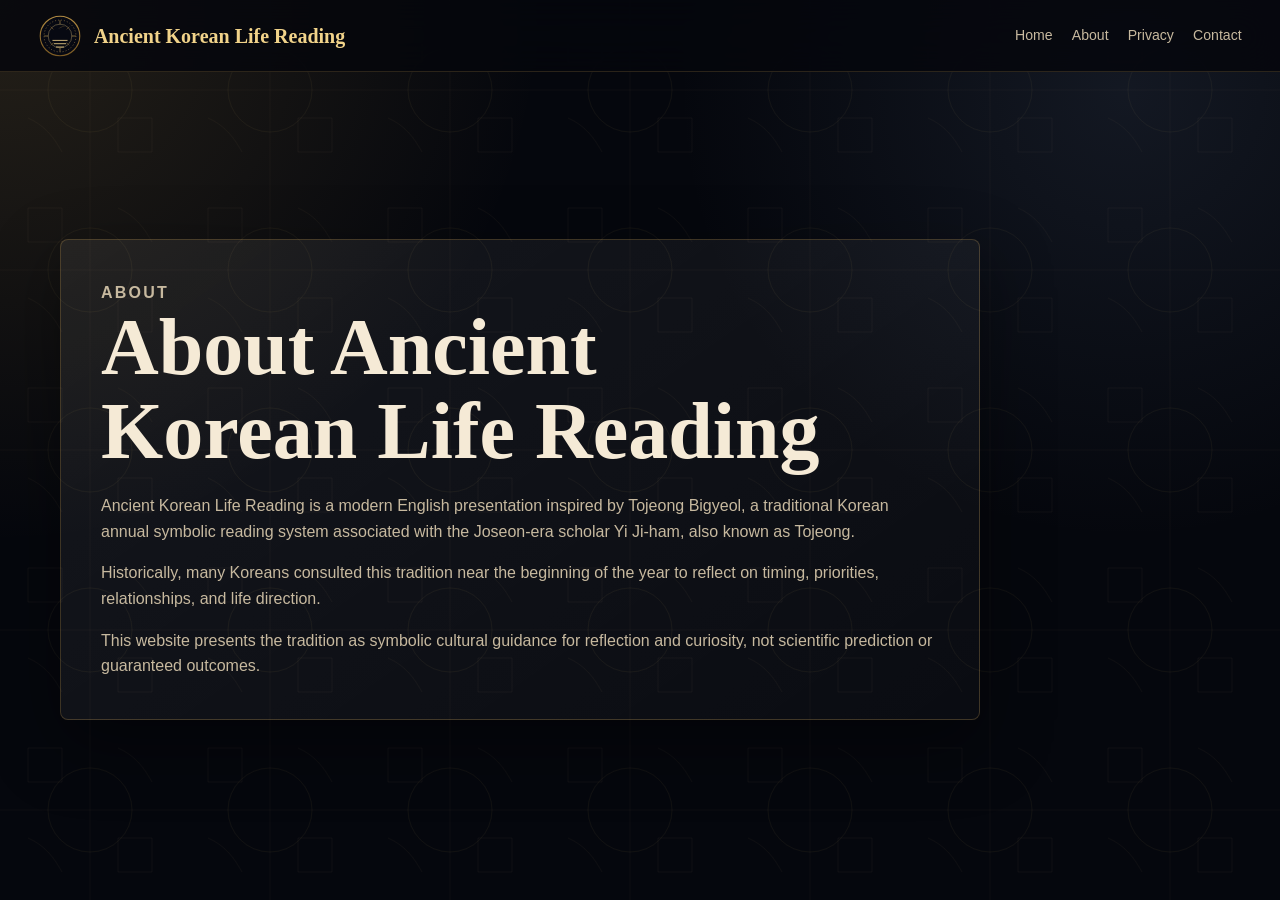
==== about.html @ e7ec469d "Add Phase 5 trust pages and monthly reading polish" ====
<!DOCTYPE html>
<html lang="en">
  <head>
    <meta charset="UTF-8" />
    <meta name="viewport" content="width=device-width, initial-scale=1.0" />
    <meta
      name="description"
      content="Learn about Ancient Korean Life Reading, a modern English presentation inspired by Tojeong Bigyeol and traditional Korean symbolic guidance."
    />
    <link rel="canonical" href="https://ancientkoreanlifereading.pages.dev/about.html" />
    <title>About Ancient Korean Life Reading</title>
    <link rel="stylesheet" href="/styles.css" />
  </head>
  <body class="static-page">
    <div class="page-shell">
      <header class="site-header" aria-label="Primary navigation">
        <a class="brand" href="/" aria-label="Ancient Korean Life Reading home">
          <img src="/assets/logo.svg" alt="" width="44" height="44" />
          <span>Ancient Korean Life Reading</span>
        </a>
        <nav class="site-nav" aria-label="Main menu">
          <a href="/">Home</a>
          <a href="/about.html">About</a>
          <a href="/privacy.html">Privacy</a>
          <a href="/contact.html">Contact</a>
        </nav>
      </header>
      <main class="static-main section-panel">
        <article class="prose static-prose">
          <p class="eyebrow">About</p>
          <h1>About Ancient Korean Life Reading</h1>
          <p>
            Ancient Korean Life Reading is a modern English presentation inspired by Tojeong Bigyeol, a
            traditional Korean annual symbolic reading system associated with the Joseon-era scholar Yi
            Ji-ham, also known as Tojeong.
          </p>
          <p>
            Historically, many Koreans consulted this tradition near the beginning of the year to reflect on
            timing, priorities, relationships, and life direction.
          </p>
          <p>
            This website presents the tradition as symbolic cultural guidance for reflection and curiosity,
            not scientific prediction or guaranteed outcomes.
          </p>
        </article>
      </main>
    </div>
  </body>
</html>
---- styles.css ----
:root {
  --bg: #05070d;
  --bg-soft: #0b1020;
  --panel: rgba(18, 22, 34, 0.78);
  --panel-strong: rgba(21, 25, 37, 0.94);
  --gold: #d7ad58;
  --gold-light: #f1d38a;
  --ivory: #f5ead6;
  --muted: #c7b99f;
  --line: rgba(215, 173, 88, 0.24);
  --shadow: 0 24px 70px rgba(0, 0, 0, 0.42);
  --max: 1160px;
}

* {
  box-sizing: border-box;
}

html {
  scroll-behavior: smooth;
  scroll-padding-top: 88px;
}

body {
  margin: 0;
  background:
    radial-gradient(circle at top left, rgba(215, 173, 88, 0.15), transparent 34rem),
    radial-gradient(circle at 88% 10%, rgba(101, 122, 157, 0.15), transparent 28rem),
    var(--bg) url("assets/pattern.svg");
  color: var(--ivory);
  font-family: "Cormorant Garamond", Georgia, "Times New Roman", serif;
  line-height: 1.6;
  overflow-x: hidden;
}

body.nav-open {
  overflow: hidden;
}

a {
  color: inherit;
  text-decoration: none;
}

img {
  display: block;
  max-width: 100%;
}

button,
input {
  font: inherit;
}

button,
input,
summary,
.symbol-card {
  -webkit-tap-highlight-color: transparent;
}

:focus-visible {
  outline: 3px solid rgba(241, 211, 138, 0.72);
  outline-offset: 3px;
}

.sr-only {
  position: absolute;
  width: 1px;
  height: 1px;
  padding: 0;
  margin: -1px;
  overflow: hidden;
  clip: rect(0, 0, 0, 0);
  white-space: nowrap;
  border: 0;
}

.page-shell {
  min-height: 100vh;
  overflow: hidden;
}

.site-header {
  position: sticky;
  top: 0;
  z-index: 20;
  display: flex;
  align-items: center;
  justify-content: space-between;
  gap: 1rem;
  padding: 0.85rem clamp(1rem, 3vw, 2.5rem);
  border-bottom: 1px solid rgba(215, 173, 88, 0.18);
  background: rgba(5, 7, 13, 0.84);
  backdrop-filter: blur(18px);
}

.brand {
  display: inline-flex;
  align-items: center;
  gap: 0.72rem;
  min-width: 0;
  color: var(--gold-light);
  font-weight: 700;
  letter-spacing: 0;
}

.brand span {
  font-size: clamp(1rem, 2.3vw, 1.25rem);
  white-space: nowrap;
}

.site-nav {
  display: flex;
  align-items: center;
  gap: 1.2rem;
  color: var(--muted);
  font-family: Inter, Arial, sans-serif;
  font-size: 0.88rem;
}

.site-nav a {
  position: relative;
  transition: color 180ms ease;
}

.site-nav a:hover,
.site-nav a:focus-visible,
.site-nav a.is-active {
  color: var(--gold-light);
}

.nav-toggle {
  display: none;
  width: 42px;
  height: 42px;
  border: 1px solid var(--line);
  background: rgba(255, 255, 255, 0.03);
  color: var(--ivory);
  border-radius: 6px;
}

.nav-toggle span:not(.sr-only) {
  display: block;
  width: 18px;
  height: 1px;
  margin: 5px auto;
  background: var(--gold-light);
}

.section-panel {
  width: min(var(--max), calc(100% - 2rem));
  margin: 0 auto;
  padding: clamp(4rem, 9vw, 7.5rem) 0;
}

.hero {
  display: grid;
  grid-template-columns: minmax(0, 1.05fr) minmax(300px, 0.95fr);
  align-items: center;
  gap: clamp(2rem, 6vw, 5rem);
  min-height: calc(100vh - 74px);
  min-height: calc(100svh - 74px);
  padding-top: clamp(3rem, 6vw, 5rem);
}

.eyebrow {
  margin: 0 0 0.8rem;
  color: var(--gold-light);
  font-family: Inter, Arial, sans-serif;
  font-size: 0.75rem;
  font-weight: 700;
  letter-spacing: 0.14em;
  text-transform: uppercase;
}

h1,
h2,
h3,
p {
  overflow-wrap: anywhere;
}

h1,
h2,
h3 {
  margin: 0;
  line-height: 1.05;
  font-weight: 600;
}

h1 {
  max-width: 760px;
  font-size: clamp(3.1rem, 8vw, 6.8rem);
}

h2 {
  font-size: clamp(2rem, 5vw, 4.1rem);
}

h3 {
  font-size: clamp(1.22rem, 2.2vw, 1.55rem);
}

.hero-subtitle {
  max-width: 620px;
  margin: 1.4rem 0 0;
  color: var(--gold-light);
  font-size: clamp(1.25rem, 2.8vw, 1.85rem);
}

.hero-intro,
.prose p,
.text-tile p,
.section-copy,
#form-note,
.site-footer p {
  color: var(--muted);
  font-family: Inter, Arial, sans-serif;
  font-size: 1rem;
}

.hero-intro {
  max-width: 590px;
  margin: 1rem 0 0;
}

.section-copy {
  max-width: 720px;
  margin: 1rem 0 0;
}

.button-row {
  display: flex;
  flex-wrap: wrap;
  gap: 0.85rem;
  margin-top: 2rem;
}

.button {
  display: inline-flex;
  align-items: center;
  justify-content: center;
  min-height: 48px;
  padding: 0.78rem 1.25rem;
  border: 1px solid transparent;
  border-radius: 6px;
  cursor: pointer;
  font-family: Inter, Arial, sans-serif;
  font-size: 0.94rem;
  font-weight: 700;
  transition: transform 180ms ease, border-color 180ms ease, background 180ms ease, color 180ms ease;
}

.button:hover,
.button:focus-visible {
  transform: translateY(-2px);
}

.button-primary {
  background: linear-gradient(135deg, var(--gold-light), var(--gold));
  color: #111015;
  box-shadow: 0 14px 34px rgba(215, 173, 88, 0.22);
  background-size: 180% 180%;
  animation: goldShimmer 7s ease-in-out infinite;
}

.button-secondary {
  border-color: var(--line);
  background: rgba(255, 255, 255, 0.04);
  color: var(--ivory);
}

.hero-art {
  position: relative;
  filter: drop-shadow(0 34px 70px rgba(0, 0, 0, 0.48));
}

.hero-art img {
  width: min(100%, 560px);
  margin: 0 auto;
  animation: slowFloat 7s ease-in-out infinite;
}

.section-heading {
  max-width: 760px;
  margin-bottom: clamp(1.6rem, 4vw, 2.6rem);
}

.curiosity-grid,
.trust-grid,
.steps-grid,
.symbol-grid,
.premium-grid {
  display: grid;
  gap: 1rem;
}

.curiosity-grid {
  grid-template-columns: repeat(3, minmax(0, 1fr));
}

.trust-grid {
  grid-template-columns: repeat(3, minmax(0, 1fr));
}

.text-tile,
.step-card,
.symbol-card,
.premium-card,
.reading-form,
.result-card,
.prose {
  border: 1px solid var(--line);
  background: linear-gradient(145deg, rgba(255, 255, 255, 0.065), rgba(255, 255, 255, 0.025));
  box-shadow: var(--shadow);
}

.text-tile,
.step-card,
.symbol-card,
.premium-card {
  min-height: 180px;
  padding: 1.35rem;
  border-radius: 8px;
}

.text-tile h3,
.step-card h3,
.symbol-card h3,
.premium-card h3 {
  margin-top: 0.75rem;
}

.reading-form {
  padding: clamp(1rem, 3vw, 2rem);
  border-radius: 8px;
  background-color: var(--panel);
}

.reading-form.is-calculating {
  border-color: rgba(241, 211, 138, 0.46);
  box-shadow: 0 0 0 1px rgba(241, 211, 138, 0.16), var(--shadow);
}

.reading-form.is-calculating .form-submit {
  pointer-events: none;
  opacity: 0.72;
}

.form-grid {
  display: grid;
  grid-template-columns: repeat(3, minmax(0, 1fr));
  gap: 1rem;
}

.form-grid label,
.calendar-field {
  display: grid;
  gap: 0.45rem;
  margin: 0;
}

.form-grid span,
.calendar-field legend {
  color: var(--gold-light);
  font-family: Inter, Arial, sans-serif;
  font-size: 0.82rem;
  font-weight: 700;
}

.calendar-field {
  grid-template-columns: repeat(2, minmax(0, 1fr));
  border: 0;
  padding: 0;
}

.calendar-field legend {
  grid-column: 1 / -1;
  margin-bottom: 0.45rem;
}

input[type="number"] {
  width: 100%;
  min-height: 50px;
  border: 1px solid rgba(215, 173, 88, 0.2);
  border-radius: 6px;
  background: rgba(5, 7, 13, 0.72);
  color: var(--ivory);
  padding: 0 0.9rem;
  outline: none;
}

input[type="search"] {
  font-size: 16px;
}

input[type="number"]:focus,
.radio-card:focus-within,
.checkbox-label:focus-within {
  border-color: var(--gold-light);
  box-shadow: 0 0 0 3px rgba(215, 173, 88, 0.13);
}

.radio-card,
.checkbox-label {
  min-height: 50px;
  align-items: center;
  border: 1px solid rgba(215, 173, 88, 0.2);
  border-radius: 6px;
  background: rgba(5, 7, 13, 0.72);
  padding: 0 0.85rem;
}

.radio-card {
  display: flex;
  align-items: center;
  gap: 0.65rem;
  padding-left: 1rem;
}

.radio-card span {
  display: inline-flex;
  align-items: center;
  line-height: 1;
}

.radio-card input[type="radio"] {
  appearance: none;
  display: inline-grid;
  place-content: center;
  flex: 0 0 auto;
  width: 18px;
  height: 18px;
  margin: 0;
  border: 1.5px solid rgba(241, 211, 138, 0.62);
  border-radius: 50%;
  background: rgba(5, 7, 13, 0.86);
  cursor: pointer;
}

.radio-card input[type="radio"]::before {
  content: "";
  width: 8px;
  height: 8px;
  border-radius: 50%;
  background: var(--gold-light);
  transform: scale(0);
  transition: transform 140ms ease;
}

.radio-card input[type="radio"]:checked::before {
  transform: scale(1);
}

.radio-card input[type="radio"]:focus-visible {
  outline: 3px solid rgba(241, 211, 138, 0.72);
  outline-offset: 3px;
}

.checkbox-label {
  align-self: end;
  display: flex;
  gap: 0.6rem;
}

.form-submit {
  margin-top: 1.25rem;
}

.result-card {
  position: relative;
  isolation: isolate;
  max-width: 860px;
  margin: 0 auto;
  padding: clamp(1.5rem, 5vw, 3rem);
  border-radius: 8px;
  background: linear-gradient(145deg, rgba(18, 22, 34, 0.98), rgba(10, 12, 20, 0.94));
  overflow: hidden;
}

.result-card.is-visible {
  animation: resultGlow 900ms ease;
}

.result-orbit {
  position: absolute;
  inset: auto -60px -120px auto;
  width: 260px;
  height: 260px;
  border: 1px solid rgba(215, 173, 88, 0.28);
  border-radius: 50%;
  z-index: -1;
  animation: rotate 16s linear infinite;
}

.result-orbit::after {
  content: "";
  position: absolute;
  top: 18%;
  left: 10%;
  width: 10px;
  height: 10px;
  border-radius: 50%;
  background: var(--gold-light);
}

.result-card dl {
  display: grid;
  gap: 0.85rem;
  margin: 1.4rem 0 0;
}

.result-card dl > div {
  display: grid;
  grid-template-columns: 210px 1fr;
  gap: 1rem;
  padding: 1rem 0;
  border-top: 1px solid rgba(215, 173, 88, 0.18);
}

.result-card dt {
  color: var(--gold-light);
  font-family: Inter, Arial, sans-serif;
  font-weight: 700;
}

.result-card dd {
  margin: 0;
  color: var(--ivory);
}

.reading-detail {
  margin-top: 2rem;
  padding-top: 1.4rem;
  border-top: 1px solid rgba(215, 173, 88, 0.18);
}

.reading-detail p,
.form-message,
.monthly-list,
.tag-row small,
.loading-message {
  color: var(--muted);
  font-family: Inter, Arial, sans-serif;
}

.form-message {
  min-height: 1.4rem;
  margin: 1rem 0 0;
}

.form-message[data-type="success"] {
  color: var(--gold-light);
}

.form-message[data-type="error"] {
  color: #f1a98f;
}

.reading-columns {
  display: grid;
  grid-template-columns: repeat(2, minmax(0, 1fr));
  gap: 1rem;
  margin: 1.25rem 0;
}

.reading-columns article {
  padding: 1rem;
  border: 1px solid rgba(215, 173, 88, 0.16);
  border-radius: 8px;
  background: rgba(255, 255, 255, 0.03);
}

.reading-columns h3,
.reading-detail h3 {
  color: var(--gold-light);
  font-size: 1.1rem;
}

.monthly-list {
  display: grid;
  grid-template-columns: repeat(2, minmax(0, 1fr));
  gap: 0.8rem;
  padding: 0;
  margin: 1rem 0 1.4rem;
  list-style: none;
}

.monthly-subtitle {
  margin: 0.35rem 0 0;
  color: var(--muted);
  font-family: Inter, Arial, sans-serif;
  font-size: 0.95rem;
}

.monthly-card {
  position: relative;
  display: flex;
  gap: 0.85rem;
  min-height: 118px;
  padding: 1rem;
  border: 1px solid rgba(215, 173, 88, 0.14);
  border-radius: 8px;
  background: linear-gradient(145deg, rgba(255, 255, 255, 0.052), rgba(255, 255, 255, 0.018));
  box-shadow: 0 16px 36px rgba(0, 0, 0, 0.18);
  transition: transform 180ms ease, border-color 180ms ease, box-shadow 180ms ease;
}

.monthly-card::after {
  content: "";
  position: absolute;
  left: 1rem;
  right: 1rem;
  bottom: 0.75rem;
  height: 1px;
  background: linear-gradient(90deg, transparent, rgba(241, 211, 138, 0.28), transparent);
}

.monthly-card.is-current {
  border-color: rgba(241, 211, 138, 0.64);
  box-shadow: 0 0 0 1px rgba(241, 211, 138, 0.18), 0 22px 44px rgba(215, 173, 88, 0.14);
  transform: translateY(-2px);
}

.monthly-card .month-number {
  display: inline-flex;
  align-items: center;
  justify-content: center;
  flex: 0 0 auto;
  width: 2.35rem;
  height: 2.35rem;
  border: 1px solid rgba(241, 211, 138, 0.26);
  border-radius: 50%;
  color: var(--gold-light);
  font-family: Inter, Arial, sans-serif;
  font-weight: 800;
}

.monthly-card strong {
  display: block;
  color: var(--ivory);
  font-family: "Cormorant Garamond", Georgia, "Times New Roman", serif;
  font-size: 1.3rem;
  line-height: 1.1;
}

.monthly-card p {
  margin: 0.45rem 0 0;
  color: var(--muted);
  font-family: Inter, Arial, sans-serif;
  font-size: 0.92rem;
}

.reading-disclaimer {
  font-size: 0.9rem;
}

.result-actions {
  display: flex;
  flex-wrap: wrap;
  gap: 0.75rem;
  margin-top: 1rem;
}

.calculation-details {
  margin-top: 1.25rem;
  border: 1px solid rgba(215, 173, 88, 0.18);
  border-radius: 8px;
  background: rgba(255, 255, 255, 0.03);
}

.calculation-details summary {
  cursor: pointer;
  padding: 1rem;
  color: var(--gold-light);
  font-family: Inter, Arial, sans-serif;
  font-weight: 800;
}

.calculation-details dl {
  margin: 0;
  padding: 0 1rem 1rem;
}

.calculation-details div {
  display: grid;
  grid-template-columns: 220px 1fr;
  gap: 1rem;
  padding: 0.65rem 0;
  border-top: 1px solid rgba(215, 173, 88, 0.12);
}

.prose {
  max-width: 900px;
  padding: clamp(1.25rem, 4vw, 2.5rem);
  border-radius: 8px;
}

.prose p {
  margin: 0;
}

.prose p + p {
  margin-top: 1rem;
}

.steps-grid {
  grid-template-columns: repeat(4, minmax(0, 1fr));
}

.step-card span,
.symbol-card span,
.premium-card span {
  color: var(--gold-light);
  font-family: Inter, Arial, sans-serif;
  font-size: 0.82rem;
  font-weight: 800;
  letter-spacing: 0.08em;
  text-transform: uppercase;
}

.symbol-tools {
  display: grid;
  grid-template-columns: 1fr auto;
  align-items: end;
  gap: 0.6rem 1rem;
  margin-bottom: 1.2rem;
  padding: 1rem;
  border: 1px solid rgba(215, 173, 88, 0.18);
  border-radius: 8px;
  background: rgba(255, 255, 255, 0.035);
}

.symbol-tools label {
  grid-column: 1 / -1;
  color: var(--gold-light);
  font-family: Inter, Arial, sans-serif;
  font-size: 0.82rem;
  font-weight: 800;
  letter-spacing: 0.08em;
  text-transform: uppercase;
}

.symbol-tools p {
  margin: 0;
  color: var(--muted);
  font-family: Inter, Arial, sans-serif;
  font-size: 0.9rem;
  white-space: nowrap;
}

.symbol-search {
  width: 100%;
  min-height: 52px;
  border: 1px solid rgba(215, 173, 88, 0.24);
  border-radius: 6px;
  background: rgba(5, 7, 13, 0.82);
  color: var(--ivory);
  padding: 0 1rem;
  outline: none;
}

.symbol-search:focus {
  border-color: var(--gold-light);
  box-shadow: 0 0 0 3px rgba(215, 173, 88, 0.13);
}

.symbol-grid {
  grid-template-columns: repeat(4, minmax(0, 1fr));
  align-items: stretch;
}

.symbol-card,
.premium-card {
  position: relative;
  overflow: hidden;
  cursor: pointer;
  transition: transform 220ms ease, border-color 220ms ease, background 220ms ease;
  will-change: transform;
}

.symbol-card::after,
.premium-card::after {
  content: "";
  position: absolute;
  inset: auto 1rem 1rem auto;
  width: 52px;
  height: 52px;
  border: 1px solid rgba(215, 173, 88, 0.2);
  border-radius: 50%;
}

.symbol-card:hover,
.symbol-card:focus-visible,
.symbol-card.is-selected,
.premium-card:hover,
.premium-card.is-active {
  transform: translateY(-6px);
  border-color: rgba(241, 211, 138, 0.56);
  background: linear-gradient(145deg, rgba(215, 173, 88, 0.13), rgba(255, 255, 255, 0.03));
}

.symbol-card.is-selected {
  box-shadow: 0 0 0 2px rgba(241, 211, 138, 0.34), var(--shadow);
}

.symbol-card p {
  margin: 0.7rem 0 0;
  color: var(--muted);
  font-family: Inter, Arial, sans-serif;
  font-size: 0.88rem;
}

.symbol-card h3 {
  min-height: 3.2rem;
}

.symbol-card .hanja {
  color: var(--ivory);
  font-family: "Cormorant Garamond", Georgia, "Times New Roman", serif;
  font-size: 1.05rem;
}

.tag-row {
  display: flex;
  flex-wrap: wrap;
  gap: 0.4rem;
  margin-top: 0.9rem;
}

.tag-row small {
  padding: 0.22rem 0.45rem;
  border: 1px solid rgba(215, 173, 88, 0.16);
  border-radius: 999px;
  font-size: 0.72rem;
}

.loading-message {
  grid-column: 1 / -1;
  margin: 0;
  padding: 1.4rem;
  border: 1px solid rgba(215, 173, 88, 0.18);
  border-radius: 8px;
  background: rgba(255, 255, 255, 0.035);
}

.premium-grid {
  grid-template-columns: repeat(5, minmax(0, 1fr));
}

.premium-button {
  margin-top: 1.4rem;
}

.site-footer {
  width: min(var(--max), calc(100% - 2rem));
  margin: 0 auto;
  padding: 3rem 0 4rem;
  border-top: 1px solid rgba(215, 173, 88, 0.18);
}

.site-footer h2 {
  margin-top: 1rem;
  font-size: clamp(1.6rem, 4vw, 2.4rem);
}

.site-footer p {
  max-width: 760px;
}

.footer-links {
  display: flex;
  flex-wrap: wrap;
  gap: 0.8rem 1rem;
  margin-top: 1.2rem;
  color: var(--gold-light);
  font-family: Inter, Arial, sans-serif;
  font-size: 0.92rem;
}

.footer-links a {
  border-bottom: 1px solid rgba(241, 211, 138, 0.28);
}

.static-page .page-shell {
  min-height: 100vh;
}

.static-page .site-nav {
  flex-wrap: wrap;
  justify-content: flex-end;
}

.static-main {
  min-height: calc(100vh - 86px);
  display: grid;
  align-items: center;
}

.static-prose {
  max-width: 920px;
}

.static-prose h1 {
  margin-bottom: 1.25rem;
  font-size: clamp(2.4rem, 7vw, 5rem);
}

.static-prose a:not(.button) {
  color: var(--gold-light);
  border-bottom: 1px solid rgba(241, 211, 138, 0.32);
}

.last-updated {
  margin-top: 1.5rem !important;
  color: var(--gold-light) !important;
  font-size: 0.9rem !important;
}

.scroll-top {
  position: fixed;
  right: clamp(0.8rem, 3vw, 1.5rem);
  bottom: clamp(0.8rem, 3vw, 1.5rem);
  z-index: 18;
  display: inline-flex;
  align-items: center;
  justify-content: center;
  width: 52px;
  height: 52px;
  border: 1px solid rgba(241, 211, 138, 0.36);
  border-radius: 50%;
  background: rgba(5, 7, 13, 0.88);
  color: var(--gold-light);
  cursor: pointer;
  font-family: Inter, Arial, sans-serif;
  font-size: 0.8rem;
  font-weight: 800;
  opacity: 0;
  pointer-events: none;
  transform: translateY(12px);
  transition: opacity 180ms ease, transform 180ms ease, border-color 180ms ease;
  backdrop-filter: blur(14px);
}

.scroll-top.is-visible {
  opacity: 1;
  pointer-events: auto;
  transform: translateY(0);
}

.reveal {
  opacity: 0;
  transform: translateY(22px);
  transition: opacity 700ms ease, transform 700ms ease;
}

.reveal.is-visible {
  opacity: 1;
  transform: translateY(0);
}

@keyframes slowFloat {
  0%,
  100% {
    transform: translateY(0);
  }
  50% {
    transform: translateY(-16px);
  }
}

@keyframes rotate {
  to {
    transform: rotate(360deg);
  }
}

@keyframes resultGlow {
  0% {
    box-shadow: 0 0 0 rgba(241, 211, 138, 0), var(--shadow);
  }
  45% {
    box-shadow: 0 0 48px rgba(241, 211, 138, 0.18), var(--shadow);
  }
  100% {
    box-shadow: 0 0 0 rgba(241, 211, 138, 0), var(--shadow);
  }
}

@keyframes goldShimmer {
  0%,
  100% {
    background-position: 0% 50%;
  }
  50% {
    background-position: 100% 50%;
  }
}

@media (max-width: 980px) {
  .hero,
  .curiosity-grid,
  .trust-grid,
  .steps-grid,
  .symbol-grid,
  .premium-grid,
  .form-grid {
    grid-template-columns: repeat(2, minmax(0, 1fr));
  }

  .hero {
    min-height: auto;
  }

  .hero-content {
    grid-column: 1 / -1;
  }
}

@media (max-width: 720px) {
  html {
    scroll-padding-top: 76px;
  }

  .site-header {
    align-items: center;
    padding: 0.7rem 0.85rem;
  }

  .brand span {
    white-space: normal;
    line-height: 1.1;
    font-size: 0.98rem;
  }

  .nav-toggle {
    display: block;
    flex: 0 0 auto;
  }

  .site-nav {
    position: fixed;
    top: 64px;
    left: 0.75rem;
    right: 0.75rem;
    display: none;
    flex-direction: column;
    align-items: stretch;
    padding: 1rem;
    border: 1px solid var(--line);
    border-radius: 8px;
    background: rgba(5, 7, 13, 0.98);
    box-shadow: var(--shadow);
  }

  .site-nav.is-open {
    display: flex;
  }

  .site-nav a {
    padding: 0.8rem;
  }

  .hero,
  .curiosity-grid,
  .trust-grid,
  .steps-grid,
  .symbol-grid,
  .premium-grid,
  .form-grid {
    grid-template-columns: 1fr;
  }

  .section-panel {
    width: min(100% - 1.2rem, var(--max));
    padding: clamp(3rem, 12vw, 4.8rem) 0;
  }

  .hero {
    gap: 1.4rem;
    padding-top: 2.4rem;
  }

  h1 {
    font-size: clamp(2.55rem, 13vw, 4rem);
  }

  h2 {
    font-size: clamp(1.85rem, 10vw, 2.8rem);
  }

  .hero-art img {
    width: min(92vw, 360px);
  }

  .button-row,
  .button {
    width: 100%;
  }

  .result-card dl > div,
  .calculation-details div,
  .reading-columns,
  .monthly-list {
    grid-template-columns: 1fr;
    gap: 0.2rem;
  }

  .monthly-card {
    min-height: auto;
  }

  .static-page .site-nav {
    position: static;
    display: flex;
    flex-direction: row;
    align-items: center;
    justify-content: flex-start;
    padding: 0;
    border: 0;
    background: transparent;
    box-shadow: none;
  }

  .static-page .site-header {
    align-items: flex-start;
    flex-direction: column;
  }

  .symbol-tools {
    grid-template-columns: 1fr;
  }

  .symbol-tools p {
    white-space: normal;
  }

  .calendar-field {
    grid-template-columns: 1fr 1fr;
  }

  .text-tile,
  .step-card,
  .symbol-card,
  .premium-card {
    min-height: auto;
  }

  .symbol-card h3 {
    min-height: 0;
  }

  .result-card {
    padding: 1.15rem;
  }

  .scroll-top {
    width: 46px;
    height: 46px;
    right: 0.8rem;
    bottom: 0.8rem;
  }
}

@media (prefers-reduced-motion: reduce) {
  *,
  *::before,
  *::after {
    scroll-behavior: auto !important;
    animation-duration: 0.001ms !important;
    animation-iteration-count: 1 !important;
    transition-duration: 0.001ms !important;
  }
}
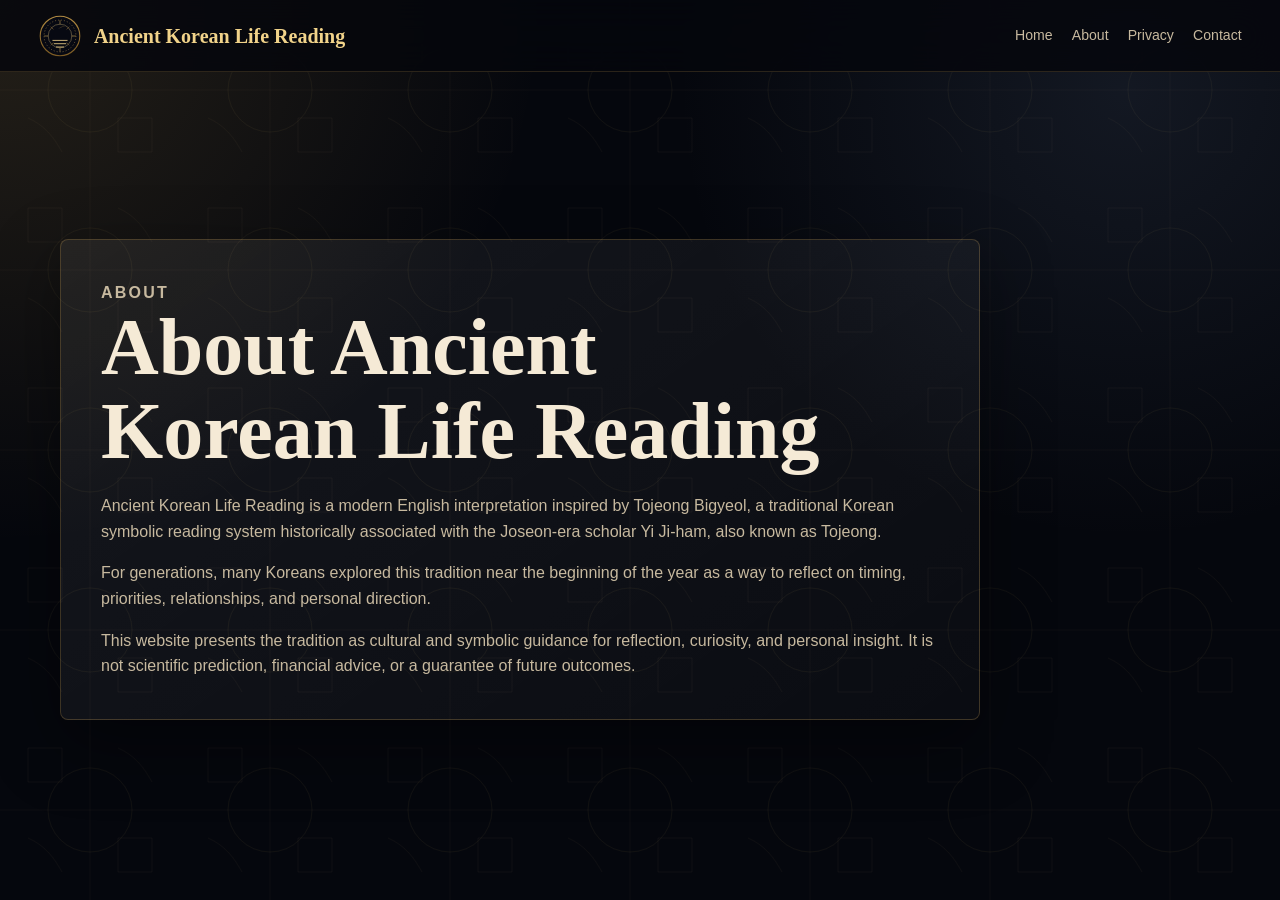
==== commit a1a00e8f: "Update static page copy and hide debug status" ====
--- a/about.html
+++ b/about.html
@@ -30,17 +30,18 @@
           <p class="eyebrow">About</p>
           <h1>About Ancient Korean Life Reading</h1>
           <p>
-            Ancient Korean Life Reading is a modern English presentation inspired by Tojeong Bigyeol, a
-            traditional Korean annual symbolic reading system associated with the Joseon-era scholar Yi
+            Ancient Korean Life Reading is a modern English interpretation inspired by Tojeong Bigyeol, a
+            traditional Korean symbolic reading system historically associated with the Joseon-era scholar Yi
             Ji-ham, also known as Tojeong.
           </p>
           <p>
-            Historically, many Koreans consulted this tradition near the beginning of the year to reflect on
-            timing, priorities, relationships, and life direction.
+            For generations, many Koreans explored this tradition near the beginning of the year as a way to
+            reflect on timing, priorities, relationships, and personal direction.
           </p>
           <p>
-            This website presents the tradition as symbolic cultural guidance for reflection and curiosity,
-            not scientific prediction or guaranteed outcomes.
+            This website presents the tradition as cultural and symbolic guidance for reflection, curiosity,
+            and personal insight. It is not scientific prediction, financial advice, or a guarantee of future
+            outcomes.
           </p>
         </article>
       </main>
--- a/styles.css
+++ b/styles.css
@@ -289,7 +289,6 @@
 
 .curiosity-grid,
 .trust-grid,
-.steps-grid,
 .symbol-grid,
 .premium-grid {
   display: grid;
@@ -305,7 +304,6 @@
 }
 
 .text-tile,
-.step-card,
 .symbol-card,
 .premium-card,
 .reading-form,
@@ -317,7 +315,6 @@
 }
 
 .text-tile,
-.step-card,
 .symbol-card,
 .premium-card {
   min-height: 180px;
@@ -326,7 +323,6 @@
 }
 
 .text-tile h3,
-.step-card h3,
 .symbol-card h3,
 .premium-card h3 {
   margin-top: 0.75rem;
@@ -400,6 +396,13 @@
 .checkbox-label:focus-within {
   border-color: var(--gold-light);
   box-shadow: 0 0 0 3px rgba(215, 173, 88, 0.13);
+}
+
+.field-error {
+  color: #f1a98f;
+  font-family: Inter, Arial, sans-serif;
+  font-size: 0.8rem;
+  line-height: 1.35;
 }
 
 .radio-card,
@@ -580,8 +583,8 @@
 
 .monthly-list {
   display: grid;
-  grid-template-columns: repeat(2, minmax(0, 1fr));
-  gap: 0.8rem;
+  grid-template-columns: 1fr;
+  gap: 1rem;
   padding: 0;
   margin: 1rem 0 1.4rem;
   list-style: none;
@@ -596,14 +599,16 @@
 
 .monthly-card {
   position: relative;
-  display: flex;
-  gap: 0.85rem;
-  min-height: 118px;
-  padding: 1rem;
+  display: grid;
+  grid-template-columns: auto 1fr;
+  gap: 0.95rem;
+  min-height: 0;
+  padding: 1.05rem;
   border: 1px solid rgba(215, 173, 88, 0.14);
   border-radius: 8px;
   background: linear-gradient(145deg, rgba(255, 255, 255, 0.052), rgba(255, 255, 255, 0.018));
   box-shadow: 0 16px 36px rgba(0, 0, 0, 0.18);
+  animation: monthlyReveal 420ms ease both;
   transition: transform 180ms ease, border-color 180ms ease, box-shadow 180ms ease;
 }
 
@@ -617,7 +622,7 @@
   background: linear-gradient(90deg, transparent, rgba(241, 211, 138, 0.28), transparent);
 }
 
-.monthly-card.is-current {
+.monthly-card.is-next {
   border-color: rgba(241, 211, 138, 0.64);
   box-shadow: 0 0 0 1px rgba(241, 211, 138, 0.18), 0 22px 44px rgba(215, 173, 88, 0.14);
   transform: translateY(-2px);
@@ -645,11 +650,52 @@
   line-height: 1.1;
 }
 
-.monthly-card p {
-  margin: 0.45rem 0 0;
+.monthly-gregorian-hint {
+  margin: 0.25rem 0 0;
+  color: rgba(241, 211, 138, 0.78);
+  font-family: Inter, Arial, sans-serif;
+  font-size: 0.84rem;
+  line-height: 1.45;
+}
+
+.monthly-detail-list {
+  display: grid;
+  gap: 0.65rem;
+  margin: 0.85rem 0 0;
+}
+
+.monthly-detail-list div {
+  display: grid;
+  grid-template-columns: minmax(5rem, 0.24fr) 1fr;
+  gap: 0.75rem;
+  padding-top: 0.65rem;
+  border-top: 1px solid rgba(215, 173, 88, 0.12);
+}
+
+.monthly-detail-list dt {
+  color: var(--gold-light);
+  font-family: Inter, Arial, sans-serif;
+  font-size: 0.78rem;
+  font-weight: 800;
+  letter-spacing: 0.07em;
+  text-transform: uppercase;
+}
+
+.monthly-detail-list dd,
+.monthly-message {
+  margin: 0;
   color: var(--muted);
   font-family: Inter, Arial, sans-serif;
   font-size: 0.92rem;
+  line-height: 1.65;
+}
+
+.monthly-message {
+  padding: 1rem;
+  border: 1px solid rgba(215, 173, 88, 0.18);
+  border-radius: 8px;
+  background: rgba(255, 255, 255, 0.035);
+  color: var(--gold-light);
 }
 
 .reading-disclaimer {
@@ -705,11 +751,6 @@
   margin-top: 1rem;
 }
 
-.steps-grid {
-  grid-template-columns: repeat(4, minmax(0, 1fr));
-}
-
-.step-card span,
 .symbol-card span,
 .premium-card span {
   color: var(--gold-light);
@@ -718,52 +759,6 @@
   font-weight: 800;
   letter-spacing: 0.08em;
   text-transform: uppercase;
-}
-
-.symbol-tools {
-  display: grid;
-  grid-template-columns: 1fr auto;
-  align-items: end;
-  gap: 0.6rem 1rem;
-  margin-bottom: 1.2rem;
-  padding: 1rem;
-  border: 1px solid rgba(215, 173, 88, 0.18);
-  border-radius: 8px;
-  background: rgba(255, 255, 255, 0.035);
-}
-
-.symbol-tools label {
-  grid-column: 1 / -1;
-  color: var(--gold-light);
-  font-family: Inter, Arial, sans-serif;
-  font-size: 0.82rem;
-  font-weight: 800;
-  letter-spacing: 0.08em;
-  text-transform: uppercase;
-}
-
-.symbol-tools p {
-  margin: 0;
-  color: var(--muted);
-  font-family: Inter, Arial, sans-serif;
-  font-size: 0.9rem;
-  white-space: nowrap;
-}
-
-.symbol-search {
-  width: 100%;
-  min-height: 52px;
-  border: 1px solid rgba(215, 173, 88, 0.24);
-  border-radius: 6px;
-  background: rgba(5, 7, 13, 0.82);
-  color: var(--ivory);
-  padding: 0 1rem;
-  outline: none;
-}
-
-.symbol-search:focus {
-  border-color: var(--gold-light);
-  box-shadow: 0 0 0 3px rgba(215, 173, 88, 0.13);
 }
 
 .symbol-grid {
@@ -988,6 +983,18 @@
   }
 }
 
+@keyframes monthlyReveal {
+  from {
+    opacity: 0;
+    transform: translateY(10px);
+  }
+
+  to {
+    opacity: 1;
+    transform: translateY(0);
+  }
+}
+
 @keyframes goldShimmer {
   0%,
   100% {
@@ -1002,7 +1009,6 @@
   .hero,
   .curiosity-grid,
   .trust-grid,
-  .steps-grid,
   .symbol-grid,
   .premium-grid,
   .form-grid {
@@ -1065,7 +1071,6 @@
   .hero,
   .curiosity-grid,
   .trust-grid,
-  .steps-grid,
   .symbol-grid,
   .premium-grid,
   .form-grid {
@@ -1108,7 +1113,13 @@
   }
 
   .monthly-card {
+    grid-template-columns: 1fr;
     min-height: auto;
+  }
+
+  .monthly-detail-list div {
+    grid-template-columns: 1fr;
+    gap: 0.2rem;
   }
 
   .static-page .site-nav {
@@ -1128,20 +1139,11 @@
     flex-direction: column;
   }
 
-  .symbol-tools {
-    grid-template-columns: 1fr;
-  }
-
-  .symbol-tools p {
-    white-space: normal;
-  }
-
   .calendar-field {
     grid-template-columns: 1fr 1fr;
   }
 
   .text-tile,
-  .step-card,
   .symbol-card,
   .premium-card {
     min-height: auto;
